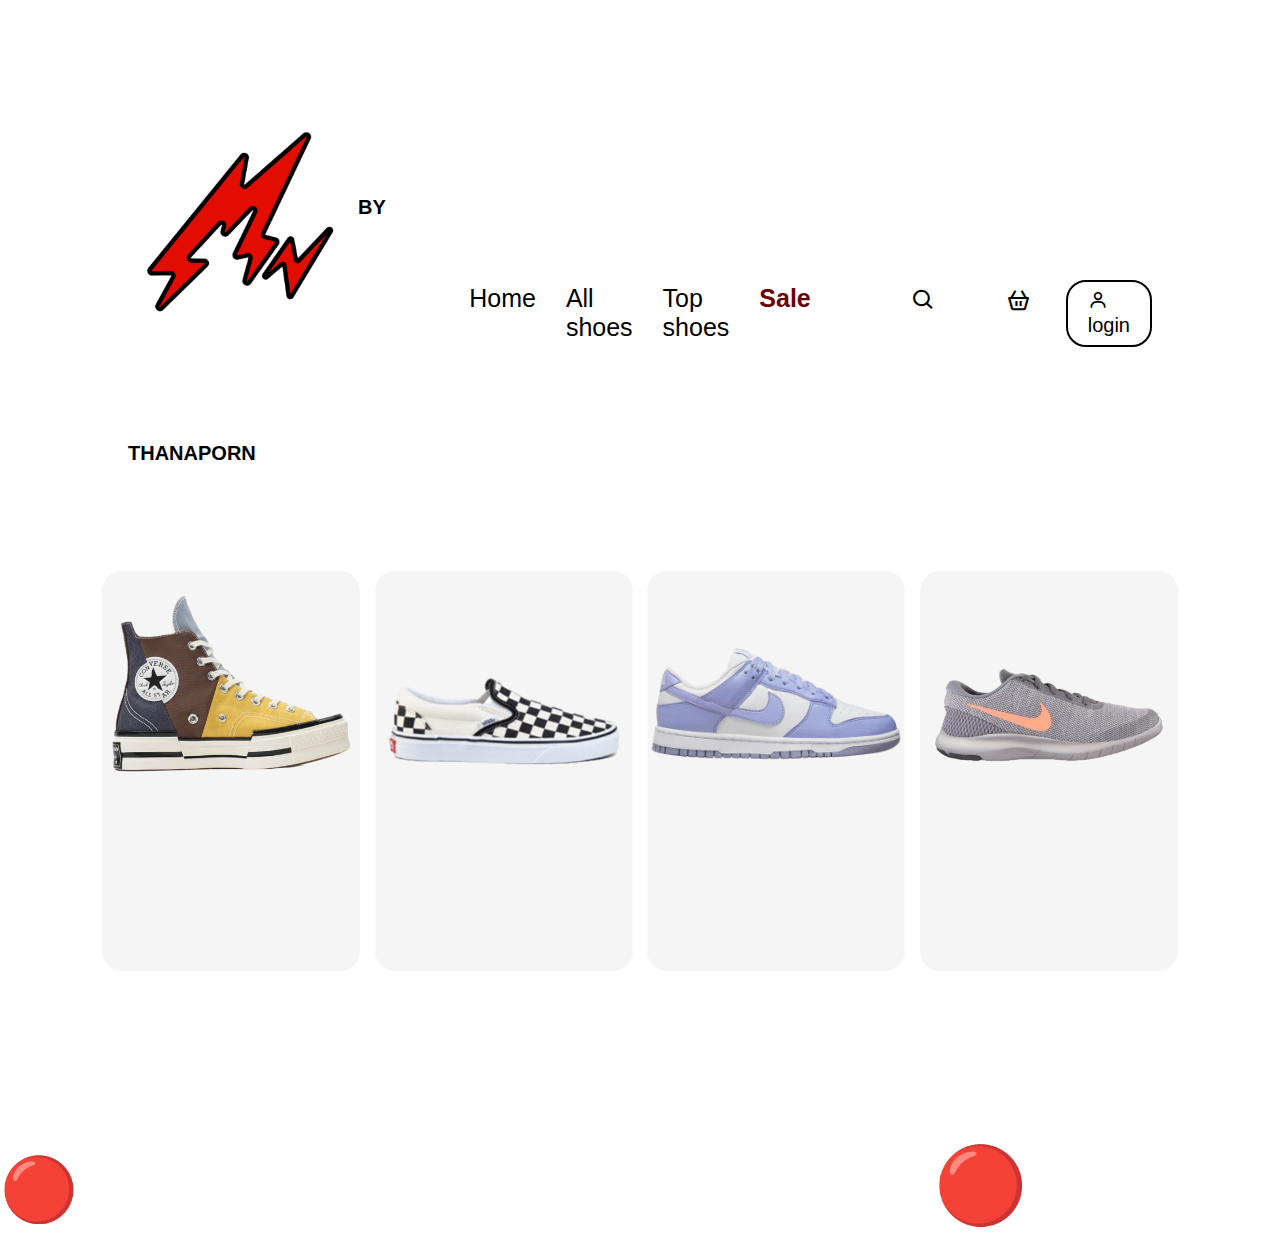
==== 10-5-8-Thanaporn final projek/index.html @ 93c1565d "Add files via upload" ====
<!DOCTYPE html>
<html lang="en">
<head>
    <meta charset="UTF-8">
    <meta name="viewport" content="width=device-width, initial-scale=1.0">
    <link rel="stylesheet" href="style.css">
    <link rel="stylesheet" href="https://unpkg.com/boxicons@2.0.7/css/boxicons.min.css"&gt;>
    <title>MN Shoes</title>
    <link rel="icon" href="image/logo2-Photoroom.png-Photoroom.png" type="png">  
</head>
<body>
    <div class="backgroud-image">
        <p class="main_content"></p>
    </div>

    <nav>
        <div class="logo">
            <img src="image/logo2-Photoroom.png-Photoroom.png" alt="">
            <span>by Thanaporn</span>
        </div>
    <ul class="nav-menu">
        <li><a href="index.html">Home</a></li>
        <li><a href="#">All shoes</a></li>
        <li><a href="#">Top shoes</a></li>
        <li><a href="#">Sale</a></li>
    </ul>
    <ul class="nav-right">
        <li><i class="bx bx-search"></i></li>
        <li class="cart"><i class="bx bx-basket"></i></li>
        <li><a href="#"><i class="bx bx-user"></i>login</a></li>
    </ul>
    </nav>
    <main>
        <div class="item">
            <img src="image/shoes1.png" alt="">
            <div class="data">
                <p>
                    <strong>Converse Chuck 70 Plus </strong> 
                    <small class="price">1,699.00 บาท</small><br>
                    <small>The patchwork that doesnt go out of style is offered by Converse with the new Chuck </small>
                    <small class="full-price">ราคาปกติ <s> 2,500.00 </s></small>
                </p>
                <p>
                    <strong>Size EUR</strong>
                    <p class="in-4">
                        <span class="active">40</span>
                        <span>41</span>
                        <span>42</span>
                        <span>43</span>
                    </p>
                </p>
                <p>
                    <strong>Color</strong>
                    <p class="in">
                        <span></span>
                        <span></span>
                        <span></span>
                    </p>
                </p>
                <button class="add">add-Cart</button>
                <button>Buy-Now</button>
            </div>
        </div>
        <div class="item">
            <img src="image/shoes 2-7 small.png" alt="">
            <div class="data">
                <p>
                    <strong>Vans UA classic slip On </strong>
                    <small class="price">2,190.00 บาท</small><br>
                    <small>The classic Slip-On festures sturdy low profile slip-on canvans uppers with the iconic Vans</small>
                    <small class="full-price">ราคาปกติ <s>3,890.00</s> บาท</small>
                </p>
                <p>
                    <strong>Size EUR</strong>
                    <p class="in-4">
                        <span class="active">40</span>
                        <span>41</span>
                        <span>42</span>
                        <span>43</span>
                    </p>
                </p>
                <p>
                    <strong>Color</strong>
                    <p class="in">
                        <span></span>
                        <span></span>
                        <span></span>
                    </p>
                </p>
                <button class="add">add-Cart</button>
                <button>Buy-Now</button>
            </div>
        </div>
        <div class="item">
            <img src="image/shoes3-Photoroom.png-Photoroom.png" alt="">
            <div class="data">
                <p>
                    <strong>Nike Dunk low By You</strong>
                    <small class="price"> 3,700.00 บาท</small><br>
                    <small>Take your game anywhere with You Created taken to the streets,the'80s b-ball icon</small>
                    <small class="full-price">ราคาปกติ <s>4,416.93</s> บาท</small>
                </p>
                <p>
                    <strong>Size EUR</strong>
                    <p class="in-4">
                        <span class="active">40</span>
                        <span>41</span>
                        <span>42</span>
                        <span>43</span>
                    </p>
                </p>
                <p>
                    <strong>Color</strong>
                    <p class="in-4-4">
                        <span></span>
                        <span></span>
                        <span></span>
                    </p>
                </p>
                <button class="add">add-Cart</button>
                <button>Buy-Now</button>
            </div>
        </div>
        <div class="item">
            <img src="image/shoes4.png" alt="">
            <div class="data">
                <p>
                    <strong>Nike Flex experience RN 7</strong>
                    <small class="price">999.00 บาท</small><br>
                    <small>The Nike Flex experience RN 7 are ideal running shoes for perfect and natural foot movement </small>
                    <small class="full-price">ราคาปกติ <s>1,184.67</s> บาท</small>
                </p>
                <p>
                    <strong>Size EUR</strong>
                    <p class="in-4">
                        <span class="active">40</span>
                        <span>41</span>
                        <span>42</span>
                        <span>43</span>
                    </p>
                </p>
                <p>
                    <strong>Color</strong>
                    <p class="in-4-4">
                        <span></span>
                        <span></span>
                        <span></span>
                    </p>
                </p>
                <button class="add">add-Cart</button>
                <button>Buy-Now</button>
            </div>
        </div>
    </main>
    <div class="cart-field">
    </div>
    <script src="script.js"></script>
    <div class="backgroud-image2">
        <p class="main-content">
            <small> 🔴Black Fri_Day ALL SALE </small><strong>25%🔴</strong>
        </p>
    </div>
</body>
</html>
---- 10-5-8-Thanaporn final projek/style.css ----
.backgroud-image {
    background-image: url(/image/pic\ 3.jpg);
    background-size: cover;
    background-position: center;
    background-repeat: no-repeat;
    height: 100px;
}
.backgroud-image2 {
    background-image: url(/image/pic\ 3.jpg);
    background-size: cover;
    background-position: center;
    background-repeat: no-repeat;
    height: 100px;
}

.main-content {
    color: rgb(255, 255, 255);
    font-size: 75px;
}



*{
    padding: 0;
    margin: 0;
    box-sizing: border-box;
    font-family: sans-serif;
}
nav {
    width: 80%;
    height: 40%;
    background: rgb(255, 255, 255);
    margin: 0px auto;
    display: flex;
    align-items: center;
    justify-content: space-between;
}
.logo {
    width: 30%;
}
.logo img {
    width: 220px;
    float: left;
}
.logo span {
    text-transform: uppercase;
    color: rgb(0, 0, 0);
    font-weight: bold;
    line-height: 215px;
    font-size: 20px;
    margin-left: 10px;
    
}
.nav-menu {
    width: 40%;
    display: flex;
    justify-content: space-between;
    margin: 50px;
}
.nav-menu li {
    list-style: none;
    padding: 10px 15px 45px;
    font-size: 25px;
    color: black;
}
a {
    text-decoration: none;
    color: inherit;
}
.nav-menu li:last-child {
    color: rgb(107, 2, 2);
    font-weight: 600;
}
a:hover {
    color: rgb(255, 0, 0);
}
.nav-right {
    width: 30%;
    display: flex;
    justify-content: flex-start;
}
.nav-right li {
    list-style: none;
    margin: 0 15px;
    color: black;
    font-size: 25px;
    padding: 8px 20px ;
}
.nav-right li:last-child {
    border: 2px solid;
    font-size: 20px;
    border-radius: 20px;
    margin: 0px 0px 35px;
}
i:hover {
    color: orangered;
    cursor: pointer;
}
.cart {
    position: relative;
}
.cart::before{
    position: absolute;
    content: attr(data-count);
    width: 25px;
    height: 25px;
    font-size: 12px;
    line-height: 25px;
    border-radius: 15px;
    top: -20px;
    text-align: center;
    background: red;
    color: white;
    cursor: pointer;
    opacity: 0;
    margin: 43px 23px 0px;
}
.cart.on::before {
    opacity: 1;
}
main {
    width: 100%;
    height: 580px;
    padding: 10px 8%;
    display: flex;
    justify-content: space-between;
}
.item {
    width: 24%;
    height: 400px;
    background: whitesmoke;
    padding: 5px;
    position: relative;
    transition: 0.5s;
    border-radius: 20px;
}
.item:hover {
    height: 560px;
}
.item:hover .data{
    padding: 10px;
    height: 250px;
}
.item:hover img{
    transform: scale(0.8);
}
.item img {
    width: 100%;
    margin: auto;
    transition: initial;
    transform: scale(1.09);
}
.data {
    width: 100%;
    height: 0;
    background: #ff90cd;
    padding: 0;
    position: absolute;
    bottom: 1px;
    left: 0;
    transition: inherit;
    border-radius: 0 0 20px 20px;
    overflow: hidden;
}
.data p{
    margin: 10px auto;
}
.data strong {
    display: inline-block;
    width: 100%;
}
.data p:first-child strong {
    width: 60%;
}
.price {
    font-size: 18px;
    font-weight: bold;
    color: rgb(255, 0, 0);
}
.price-full{
    font-size: 15px;
    font-weight: bold;
    margin-left: 5px;
    color: rgb(92, 91, 91);
}
.in span {
    width: 25px;
    height: 25px;
    line-height: 25px;
    border-radius: 50%;
    background: white;
    display: inline-block;
    text-align: center;
    margin: 0 6px;
}
.in:nth-of-type(2n) span {
    background: rgb(128, 40, 0);
    border: 2px solid #ccc;
}
.in:nth-of-type(2n) span:first-child {
    background: #84f700;
}
.in:nth-of-type(2n) span:last-child {
    background: #d30538;
}
.in-4 span {
    width: 70px;
    height: 20px;
    line-height: 20px;
    border-radius: 8px;
    background-color: white;
    display: inline-block;
    text-align: center;
    margin: 0 6px;
}
.in-4-4 span {
    width: 25px;
    height: 25px;
    line-height: 25px;
    border-radius: 50%;
    background: white;
    display: inline-block;
    text-align: center;
    margin: 0 6px;
}
.in-4 span.active {
    background: orangered;
    color: white;
}
.in-4-4:nth-of-type(2n) span {
    background: rgb(255, 0, 0);
    border: 2px solid #ccc;
}
.in-4-4:nth-of-type(2n) span:first-child {
    background: rgb(76, 0, 255);
}
.in-4-4:nth-of-type(2n) span:last-child {
    background: rgb(48, 48, 48);
}
button {
    border:none;
    border-radius: 5px;
    outline: none;
    padding: 8px 20px;
    background: orangered;
    margin: 0px 25px 0px;
    color: white;
    cursor: pointer;
}
button.add {
    background: orange;
}
button:hover {
    color: white;
    background: #1f0008;
}

/*css for js*/
.image-animate {
    position: absolute;
    top: 0;
    left: 0;
    background: inherit;
    width: 100%;
    height: 300px;
    border-radius: inherit;
    display: none;
}
.image-animate.active {
    display: block;
    z-index: 5;
}
.item:nth-child(1) .image-animate.active{
    animation: first 0.5s ease-in;
}
.item:nth-child(2) .image-animate.active{
    animation: second 0.5s ease-in;
}
.item:nth-child(3) .image-animate.active{
    animation: third 0.5s ease-in;
}
.item:nth-child(4) .image-animate.active{
    animation: four 0.5s ease-in;
}
@keyframes first{
    to {
        transform: scale(0.08);
        top: -305px;
        left: 925px;
    }
}
@keyframes second{
    to {
        transform: scale(0.08);
        top: -305px;
        left: 605px;
    }
}
@keyframes third{
    to {
        transform: scale(0.08);
        top: -305px;
        left: 277px;
    }
}
@keyframes four{
    to {
        transform: scale(0.08);
        top: -305px;
        left: -45px;
    }
}
.cart-field{
    width: 90%;
    height: 700px;
    background: white;
    overflow-x: hidden;
    overflow-y: auto;
    padding: 20px;
    position: absolute;
    top: -700px;
    left: 5%;
    transition: 0.5s;
}
.cart-field.display {
    top: 200px;
}
.cart-field .item,
.cart-field .item:hover {
    width: 96%;
    height: 500px;
    display: flex;
    align-items: center;
    justify-content: space-around;
    margin: 30px auto;
}
.cart-field .item img,
.cart-field .item:hover img{
    transform: scale(1);
    width: 30%;
}
.cart-field .item .data{
    width: 60%;
    position: relative;
    height: 100%;
    padding: 30px;
    left: auto;
    background: inherit;
}
.cart-field .item .data strong,
.cart-field .item .data .price {
    font-size: 30px;
    margin: 20px 10px 0 0;
}
.cart-field .data p:first-child strong {
    width: 70%;
}
.cart-field .data p small {
    font-size: 20px;
}
.cart-field .in {
    display: inline;
    width: 50px;
    height: 50px;
    line-height: 50px;
    font-size: 25px;
}
.cart-field .image-animate.active {
    display: none;
}
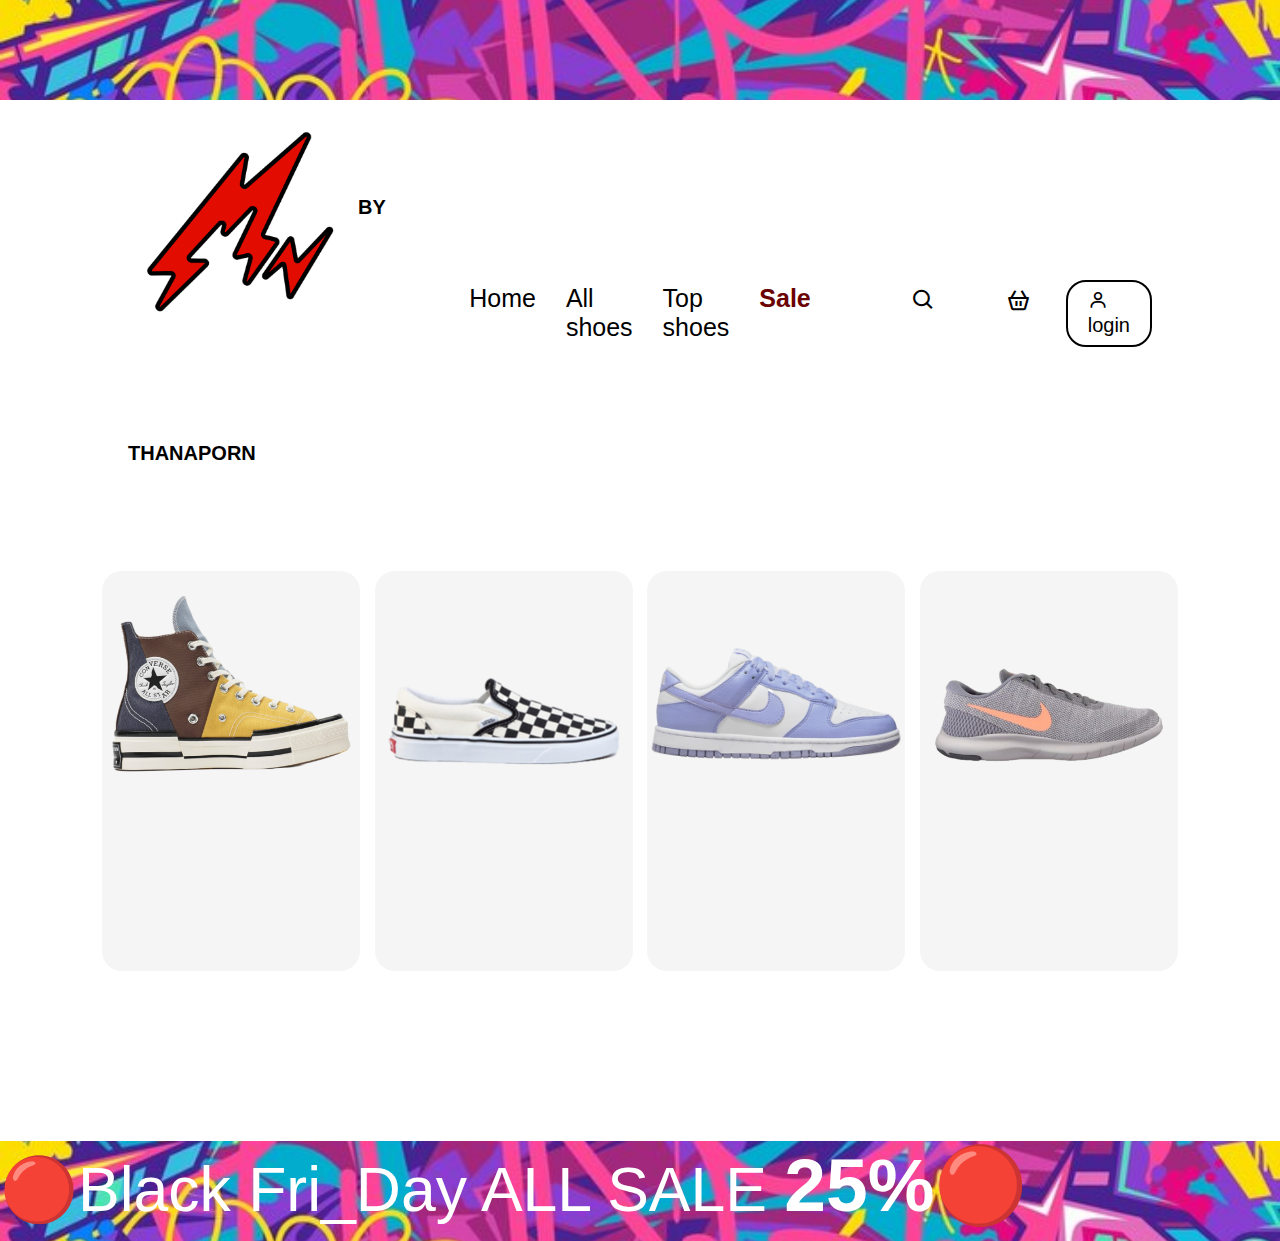
==== commit 93ad3ba6: "Add files via upload" ====
--- a/10-5-8-Thanaporn final projek/index.html
+++ b/10-5-8-Thanaporn final projek/index.html
@@ -155,7 +155,7 @@
     <div class="cart-field">
     </div>
     <script src="script.js"></script>
-    <div class="backgroud-image2">
+    <div class="backgroud-image">
         <p class="main-content">
             <small> 🔴Black Fri_Day ALL SALE </small><strong>25%🔴</strong>
         </p>
--- a/10-5-8-Thanaporn final projek/style.css
+++ b/10-5-8-Thanaporn final projek/style.css
@@ -1,12 +1,12 @@
 .backgroud-image {
-    background-image: url(/image/pic\ 3.jpg);
+    background-image: url('image/pic\ 3.jpg');
     background-size: cover;
     background-position: center;
     background-repeat: no-repeat;
     height: 100px;
 }
 .backgroud-image2 {
-    background-image: url(/image/pic\ 3.jpg);
+    background-image: url('image/pic\ 3.jpg');
     background-size: cover;
     background-position: center;
     background-repeat: no-repeat;
@@ -49,7 +49,7 @@
     line-height: 215px;
     font-size: 20px;
     margin-left: 10px;
-    
+   
 }
 .nav-menu {
     width: 40%;
